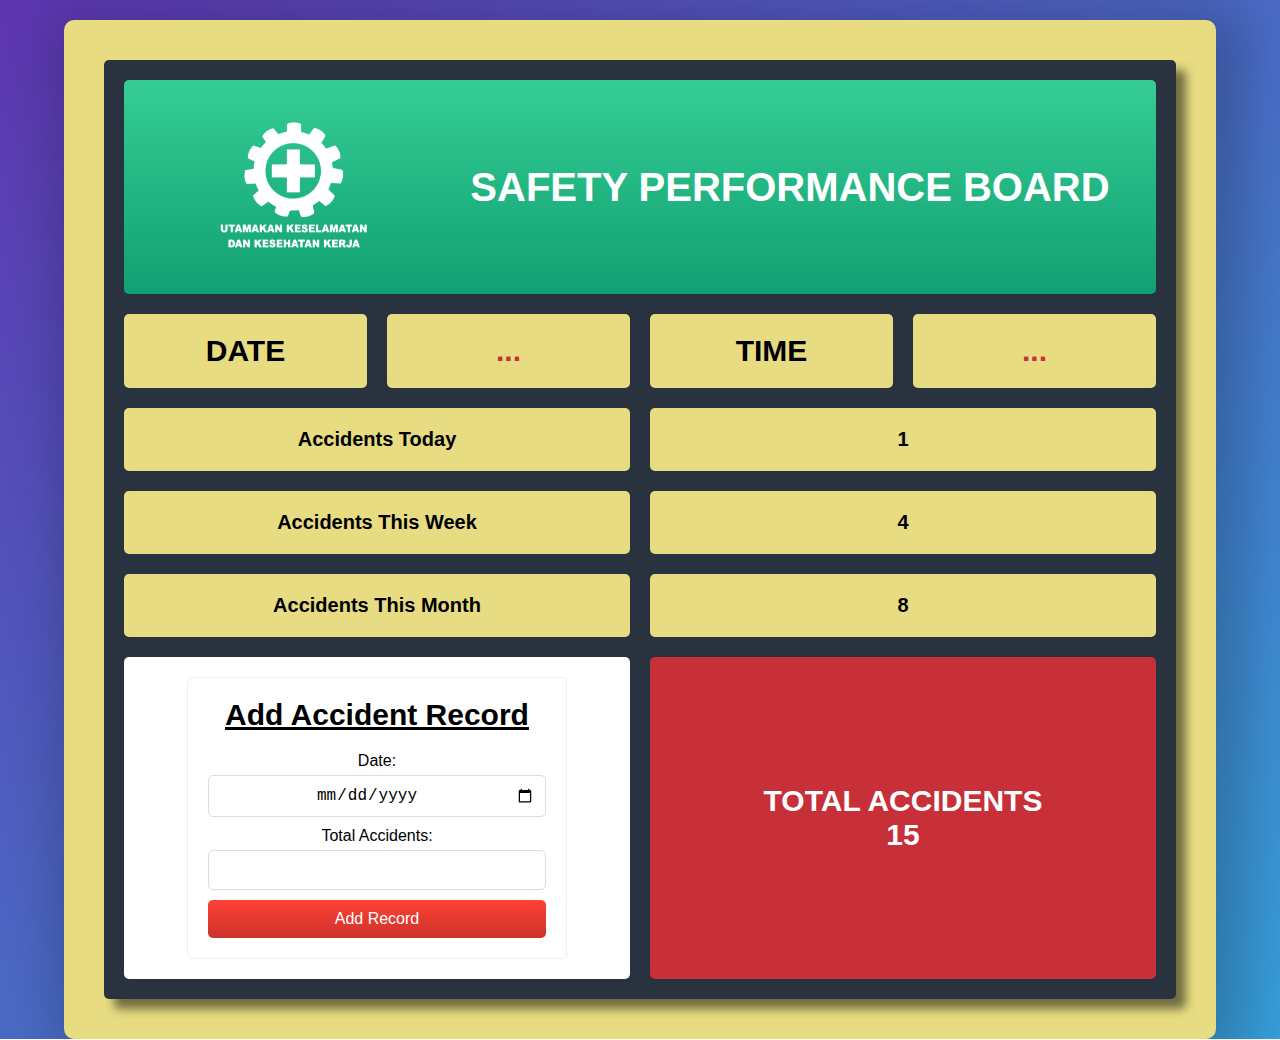
==== AccidentBoard/index.html @ 8c3fea72 "create function addAccidentRecord" ====
<!DOCTYPE html>
<html lang="en">
<head>
    <meta charset="UTF-8">
    <meta name="viewport" content="width=device-width, initial-scale=1.0">
    <link rel="icon" type="image/x-icon" size="16x16" href="logo-icon.png">
    <link rel="stylesheet" type="text/css" href="style.css">
    <title>Safety Performance Board</title>
</head>
<body>
    <div class="board-outter bg-yellow">
        <div class="board-inner bg-black radius-5">
            <div class="header-container bg-green radius-5">
                <div class="brand-logo">
                    <img src="Logo_Safety_First.png">
                </div>
                <div class="title">
                    <h1>SAFETY PERFORMANCE BOARD</h1>
                </div>
            </div>

            <div class="datetime-container">
                <div class="box-info bg-yellow radius-5"><h2>DATE</h2></div>
                <div class="box-info bg-yellow radius-5"><h2 class="color-red" id="currentDate">...</h2></div>
                <div class="box-info bg-yellow radius-5"><h2>TIME</h2></div>
                <div class="box-info bg-yellow radius-5"><h2 class="color-red" id="currentTime">...</h2></div>
            </div>

            <div class="accident-container">
                <div class="box-info bg-yellow radius-5"><h3>Accidents Today</h3></div>
                <div class="box-info bg-yellow radius-5"><h3>1</h3></div>
            </div>

            <div class="accident-container">
                <div class="box-info bg-yellow radius-5"><h3>Accidents This Week</h3></div>
                <div class="box-info bg-yellow radius-5"><h3>4</h3></div>
            </div>
            <div class="accident-container">
                <div class="box-info bg-yellow radius-5"><h3>Accidents This Month</h3></div>
                <div class="box-info bg-yellow radius-5"><h3>8</h3></div>
            </div>                        
            <div class="accident-container">
                <div class="box-info bg-white radius-5 form-input-accident">
                    <div class="form-section radius-5">
                        <h2>Add Accident Record</h2>
                        <form id="accidentForm">
                            <label>Date:</label>
                            <input type="date" class="radius-5" required>

                            <label>Total Accidents:</label>
                            <input type="number" min="1" class="radius-5" required>

                            <button type="submit" class="btn-danger">Add Record</button>
                        </form>
                    </div>
                </div>
                <div class="box-info bg-red radius-5">
                    <h2 class="color-white">
                        TOTAL ACCIDENTS<br />
                        15
                    </h2>
                </div>
            </div>
        </div>
    </div>
    <script type="text/javascript" src="script.js"></script>
</body>
</html>
---- AccidentBoard/style.css ----
* {
    margin: 0;
    padding: 0;
    box-sizing: border-box;
}
body {
    font-family: 'Segoe UI', Tahoma, Geneva, Verdana, sans-serif;
    background: linear-gradient(to bottom right, #5e35b0, #369ed9);
    min-height: 100vh;
}
.board-outter {
    width: 90%;
    margin: auto;
    padding: 40px;
    margin-top: 20px;
    border-radius: 10px;
    box-shadow: 10px 10px 50px 20px rgba(0, 0, 0, 0.2);
}
.board-inner {
    padding: 20px;
    box-shadow: 10px 10px 10px 0px rgba(0, 0, 0, 0.5);
}
.header-container {
    display: grid;
    grid-template-columns: 1fr 4fr;
    align-items: center;
    padding: 20px;
}
.brand-logo {
    text-align: center;
}
.brand-logo img {
    width: 300px;
}
.title {
    text-align: center;
}
.title h1 {
    font-size: 40px;
    color: white; 
    line-height: 1;
}
.datetime-container {
    display: grid;
    grid-template-columns: 1fr 1fr 1fr 1fr;
    gap: 20px;
    margin-top: 20px;
}
.accident-container {
    margin-top: 20px;
    display: grid;
    grid-template-columns: 1fr 1fr;
    gap: 20px;
}
/* Form style */
.form-input-accident {
    
}
.form-section {
    padding: 20px;
    border: 1px solid #eeeeee;
}
.form-section h2 {
    font-size: 30px;
    margin-bottom: 20px;
    text-decoration: underline;
}

label {
    display: block;
    font-size: 16px;
    margin-bottom: 5px;
}
input[type="date"], input[type="number"] {
    width: 100%;
    padding: 10px;
    margin-bottom: 10px;
    border: 1px solid #dddddd;
    font-size: 16px;
    text-align: center;
}
button {
    width: 100%;
    padding: 10px;
    cursor: pointer;
    background: linear-gradient(to bottom, #35cd95, #11A072);
    border: none;
    color: white;
    border-radius: 5px;
    font-size: 16px;
}
button:hover {
    background: linear-gradient(to bottom, #3fe0a5, #17b482);
}
button:active {
    background: linear-gradient(to bottom, #17b482, #3fe0a5);
}
button.btn-danger {
    background: linear-gradient(to bottom, #FF4136, #CC332B);
}
button.btn-danger:hover {
    background: linear-gradient(to bottom, #fb4d43, #e24037);
}
button.btn-danger:active {
    background: linear-gradient(to bottom, #e24037, #fb4d43);
}
button.btn-biru {
    background: linear-gradient(to bottom, #3000F2, #10162F);
}
button.btn-biru:hover {
    background: linear-gradient(to bottom, #5e35b0, #369ed9);
}
button.btn-biru:active {
    background: linear-gradient(to bottom, #369ed9, #5e35b0);
}

.box-info {
    padding: 20px;
    text-align: center;
    display: flex;
    align-items: center;
    justify-content: center;
    min-height: 50px;
}
.box-info h2 {
    font-size: 30px;
}
.box-info h3 {
    font-size: 20px;
}
/* Background and Color text */
.bg-yellow {
    background-color: #e7dc82;
}
.bg-black {
    background-color: #29323f;
}
.bg-green {
    background: linear-gradient(to bottom, #35cd95, #11a072);
}
.bg-red {
    background-color: #c72f39;
}
.bg-white {
    background-color: white;
}
.color-red {
    color: #c72f39;
}
.color-white {
    color: white;
}
.radius-5 {
    border-radius: 5px;
}


/* Responsive Design */
@media only screen and (max-width: 1024px) {
    .header-container {
        display: block;
    }
    .title h1 {
        font-size: 35px;
    }
    .box-info h2 {
        font-size: 25px;
    }
}
@media only screen and (max-width: 850px) {
    .datetime-container {
        grid-template-columns: 1fr 1fr;
    }
    .title h1 {
        font-size: 30px;
    }
}
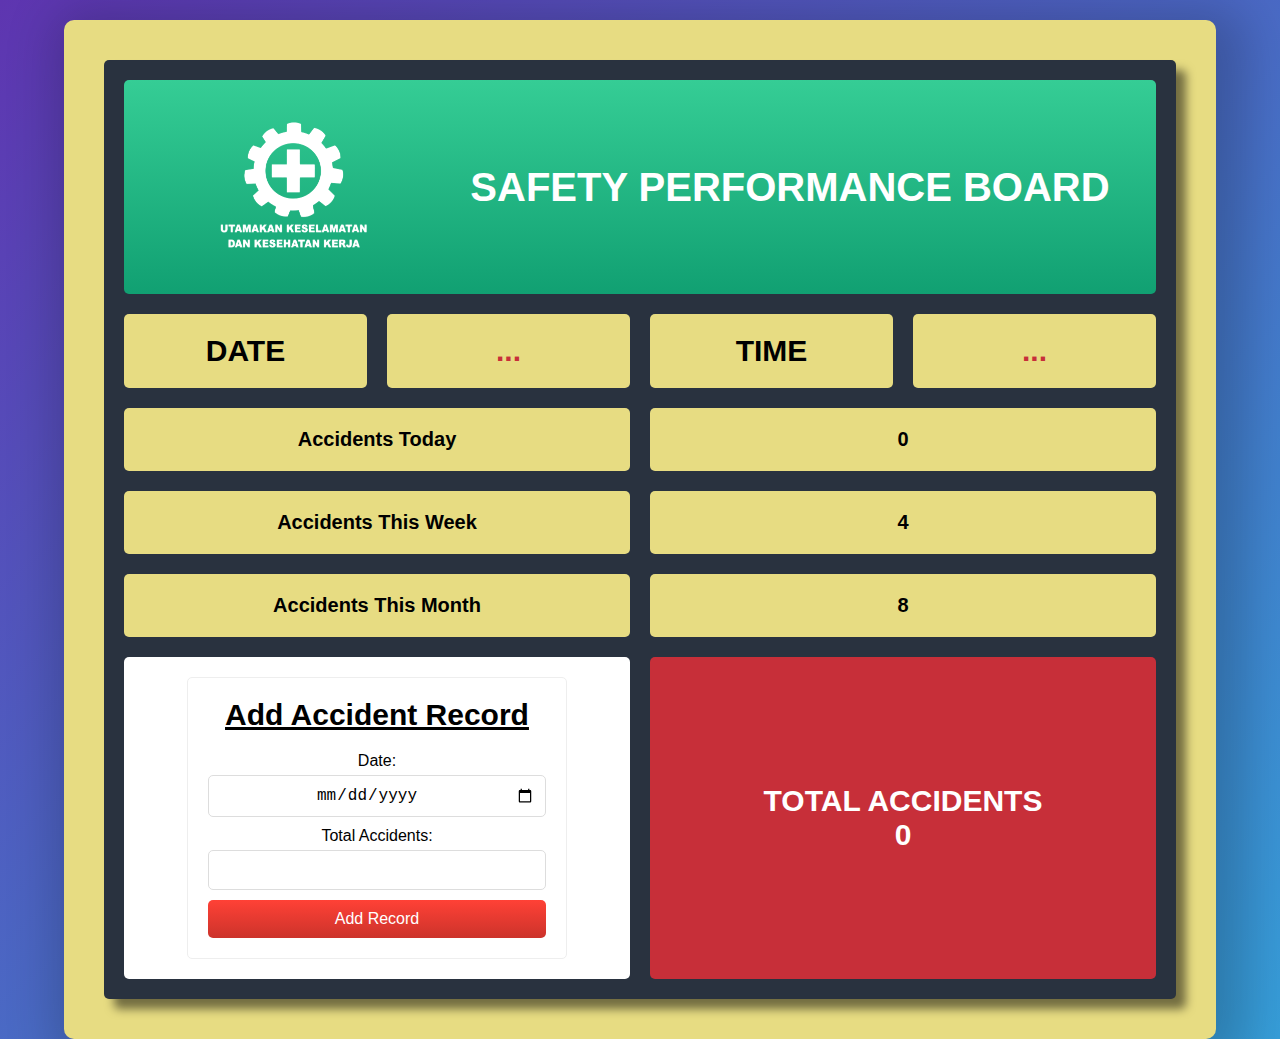
==== commit fdf4510b: "calculate stats" ====
--- a/AccidentBoard/index.html
+++ b/AccidentBoard/index.html
@@ -28,7 +28,7 @@
 
             <div class="accident-container">
                 <div class="box-info bg-yellow radius-5"><h3>Accidents Today</h3></div>
-                <div class="box-info bg-yellow radius-5"><h3>1</h3></div>
+                <div class="box-info bg-yellow radius-5"><h3 id="totalAccidentToday">...</h3></div>
             </div>
 
             <div class="accident-container">
@@ -45,10 +45,10 @@
                         <h2>Add Accident Record</h2>
                         <form id="accidentForm">
                             <label>Date:</label>
-                            <input type="date" class="radius-5" required>
+                            <input type="date" class="radius-5" id="accidentDate" required>
 
                             <label>Total Accidents:</label>
-                            <input type="number" min="1" class="radius-5" required>
+                            <input type="number" min="1" class="radius-5" id="accidentCount" required>
 
                             <button type="submit" class="btn-danger">Add Record</button>
                         </form>
@@ -57,7 +57,7 @@
                 <div class="box-info bg-red radius-5">
                     <h2 class="color-white">
                         TOTAL ACCIDENTS<br />
-                        15
+                        <span id="totalAccidentAllTime">...</span>
                     </h2>
                 </div>
             </div>
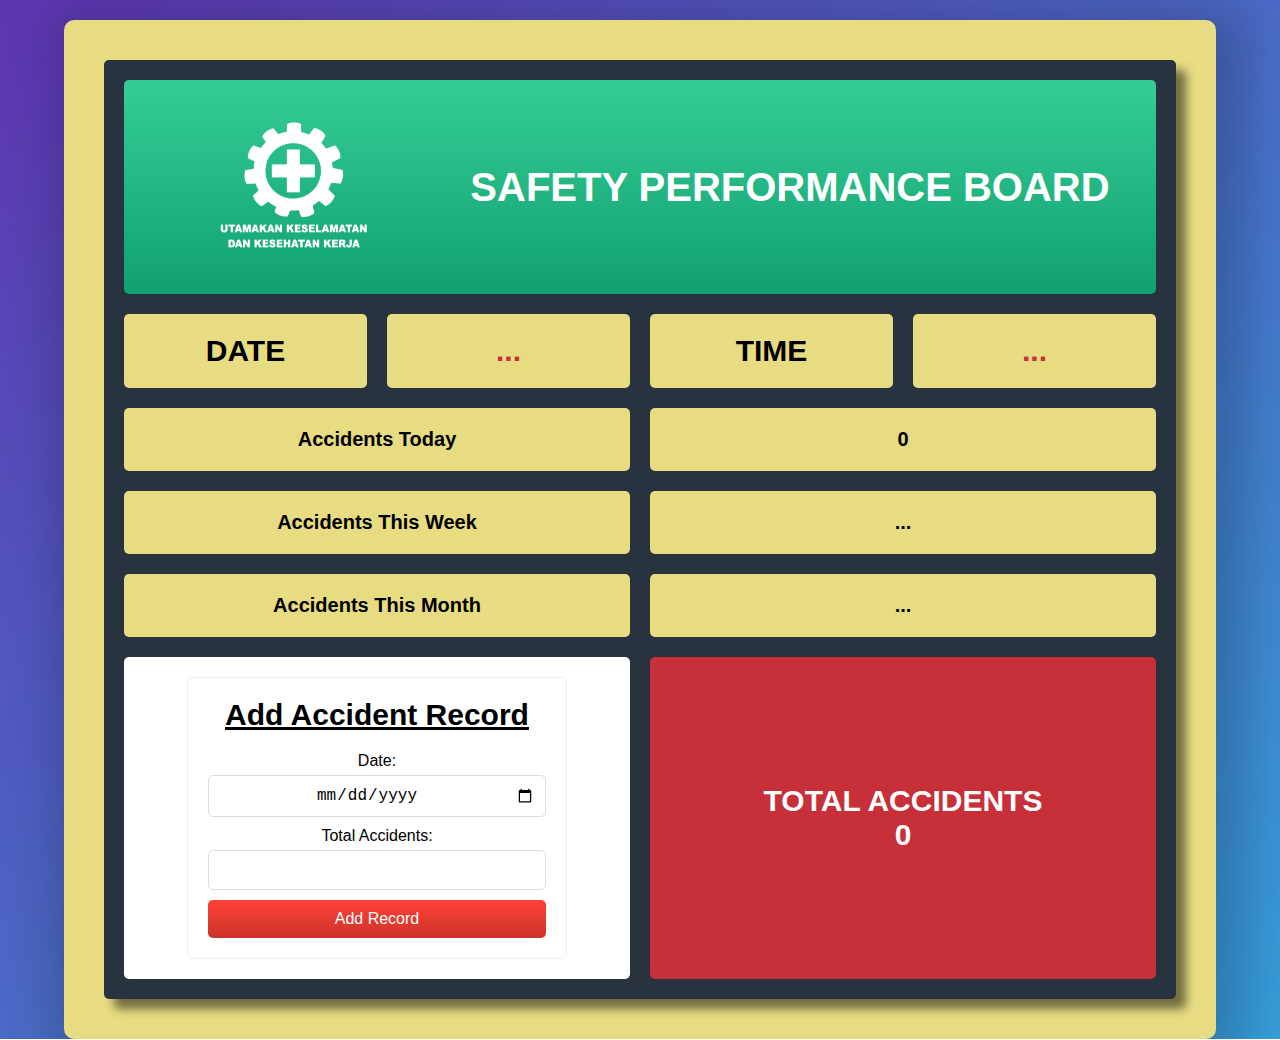
==== commit 9aee1bf9: "Count stats alltime and today" ====
--- a/AccidentBoard/index.html
+++ b/AccidentBoard/index.html
@@ -33,11 +33,11 @@
 
             <div class="accident-container">
                 <div class="box-info bg-yellow radius-5"><h3>Accidents This Week</h3></div>
-                <div class="box-info bg-yellow radius-5"><h3>4</h3></div>
+                <div class="box-info bg-yellow radius-5"><h3>...</h3></div>
             </div>
             <div class="accident-container">
                 <div class="box-info bg-yellow radius-5"><h3>Accidents This Month</h3></div>
-                <div class="box-info bg-yellow radius-5"><h3>8</h3></div>
+                <div class="box-info bg-yellow radius-5"><h3>...</h3></div>
             </div>                        
             <div class="accident-container">
                 <div class="box-info bg-white radius-5 form-input-accident">
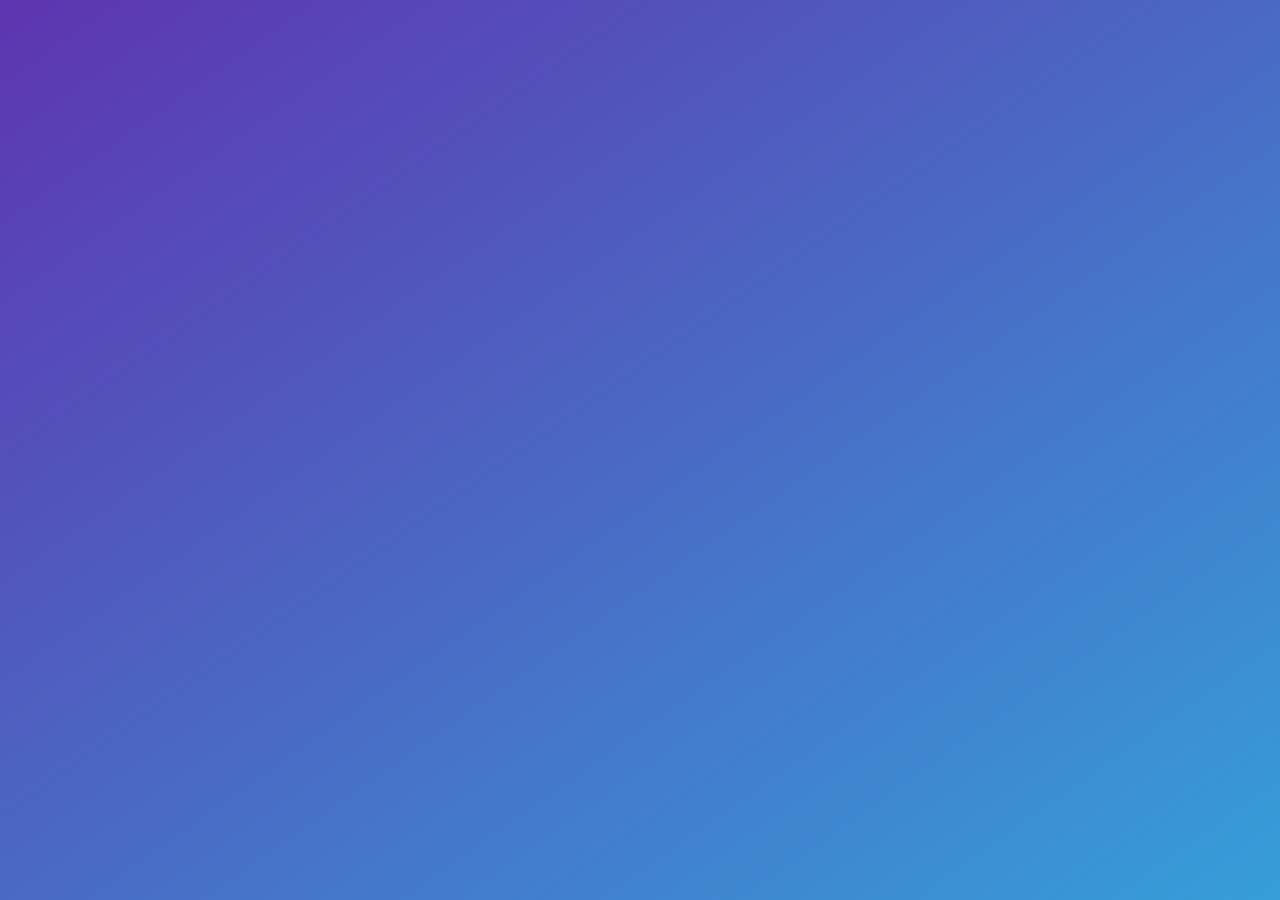
==== commit b36c1cbc: "Create encryption base64 encode" ====
--- a/AccidentBoard/index.html
+++ b/AccidentBoard/index.html
@@ -8,61 +8,6 @@
     <title>Safety Performance Board</title>
 </head>
 <body>
-    <div class="board-outter bg-yellow">
-        <div class="board-inner bg-black radius-5">
-            <div class="header-container bg-green radius-5">
-                <div class="brand-logo">
-                    <img src="Logo_Safety_First.png">
-                </div>
-                <div class="title">
-                    <h1>SAFETY PERFORMANCE BOARD</h1>
-                </div>
-            </div>
-
-            <div class="datetime-container">
-                <div class="box-info bg-yellow radius-5"><h2>DATE</h2></div>
-                <div class="box-info bg-yellow radius-5"><h2 class="color-red" id="currentDate">...</h2></div>
-                <div class="box-info bg-yellow radius-5"><h2>TIME</h2></div>
-                <div class="box-info bg-yellow radius-5"><h2 class="color-red" id="currentTime">...</h2></div>
-            </div>
-
-            <div class="accident-container">
-                <div class="box-info bg-yellow radius-5"><h3>Accidents Today</h3></div>
-                <div class="box-info bg-yellow radius-5"><h3 id="totalAccidentToday">...</h3></div>
-            </div>
-
-            <div class="accident-container">
-                <div class="box-info bg-yellow radius-5"><h3>Accidents This Week</h3></div>
-                <div class="box-info bg-yellow radius-5"><h3>...</h3></div>
-            </div>
-            <div class="accident-container">
-                <div class="box-info bg-yellow radius-5"><h3>Accidents This Month</h3></div>
-                <div class="box-info bg-yellow radius-5"><h3>...</h3></div>
-            </div>                        
-            <div class="accident-container">
-                <div class="box-info bg-white radius-5 form-input-accident">
-                    <div class="form-section radius-5">
-                        <h2>Add Accident Record</h2>
-                        <form id="accidentForm">
-                            <label>Date:</label>
-                            <input type="date" class="radius-5" id="accidentDate" required>
-
-                            <label>Total Accidents:</label>
-                            <input type="number" min="1" class="radius-5" id="accidentCount" required>
-
-                            <button type="submit" class="btn-danger">Add Record</button>
-                        </form>
-                    </div>
-                </div>
-                <div class="box-info bg-red radius-5">
-                    <h2 class="color-white">
-                        TOTAL ACCIDENTS<br />
-                        <span id="totalAccidentAllTime">...</span>
-                    </h2>
-                </div>
-            </div>
-        </div>
-    </div>
-    <script type="text/javascript" src="script.js"></script>
+    
 </body>
 </html>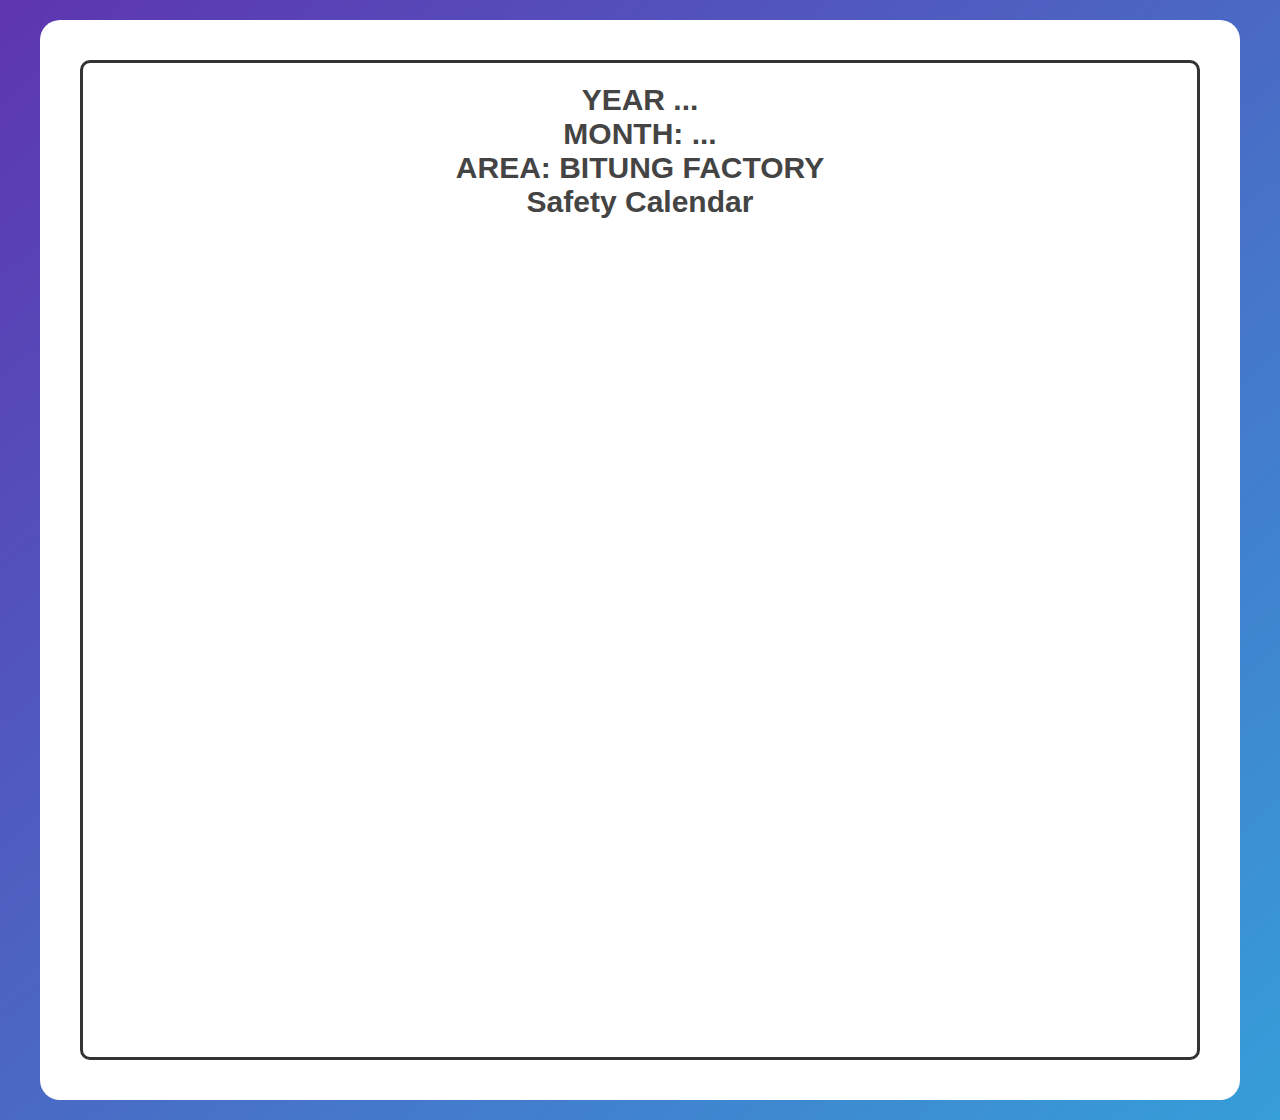
==== commit fd845d0b: "create public board" ====
--- a/AccidentBoard/index.html
+++ b/AccidentBoard/index.html
@@ -4,10 +4,20 @@
     <meta charset="UTF-8">
     <meta name="viewport" content="width=device-width, initial-scale=1.0">
     <link rel="icon" type="image/x-icon" size="16x16" href="logo-icon.png">
-    <link rel="stylesheet" type="text/css" href="style.css">
+    <link rel="stylesheet" type="text/css" href="public.css">
     <title>Safety Performance Board</title>
 </head>
 <body>
-    
+    <div class="container">
+        <div class="wrap">
+            <h1 class="title-board">
+                YEAR <span id="current-year">...</span><br />
+                MONTH: <span id="current-mont">...</span><br />
+                AREA: BITUNG FACTORY<br />
+                Safety Calendar
+            </h1>
+        </div>
+    </div>
+    <script type="text/javascript" src="script.js"></script>
 </body>
 </html>--- a/AccidentBoard/public.css
+++ b/AccidentBoard/public.css
@@ -0,0 +1,29 @@
+* {
+    margin: 0;
+    padding: 0;
+    box-sizing: border-box;
+}
+body {
+    font-family: 'Segoe UI', Tahoma, Geneva, Verdana, sans-serif;
+    background: linear-gradient(to bottom right, #5e35b0, #369ed9);
+    min-height: 100vh;
+    padding: 20px;
+}
+.container {
+    max-width: 1200px;
+    background-color: #ffffff;
+    border-radius: 20px;
+    margin: auto;
+    padding: 40px;
+}
+.wrap {
+    border: 3px solid #333333;
+    height: 1000px;
+    border-radius: 10px;
+    padding: 20px;
+}
+h1.title-board {
+    text-align: center;
+    color: #444444;
+    font-size: 30px;
+}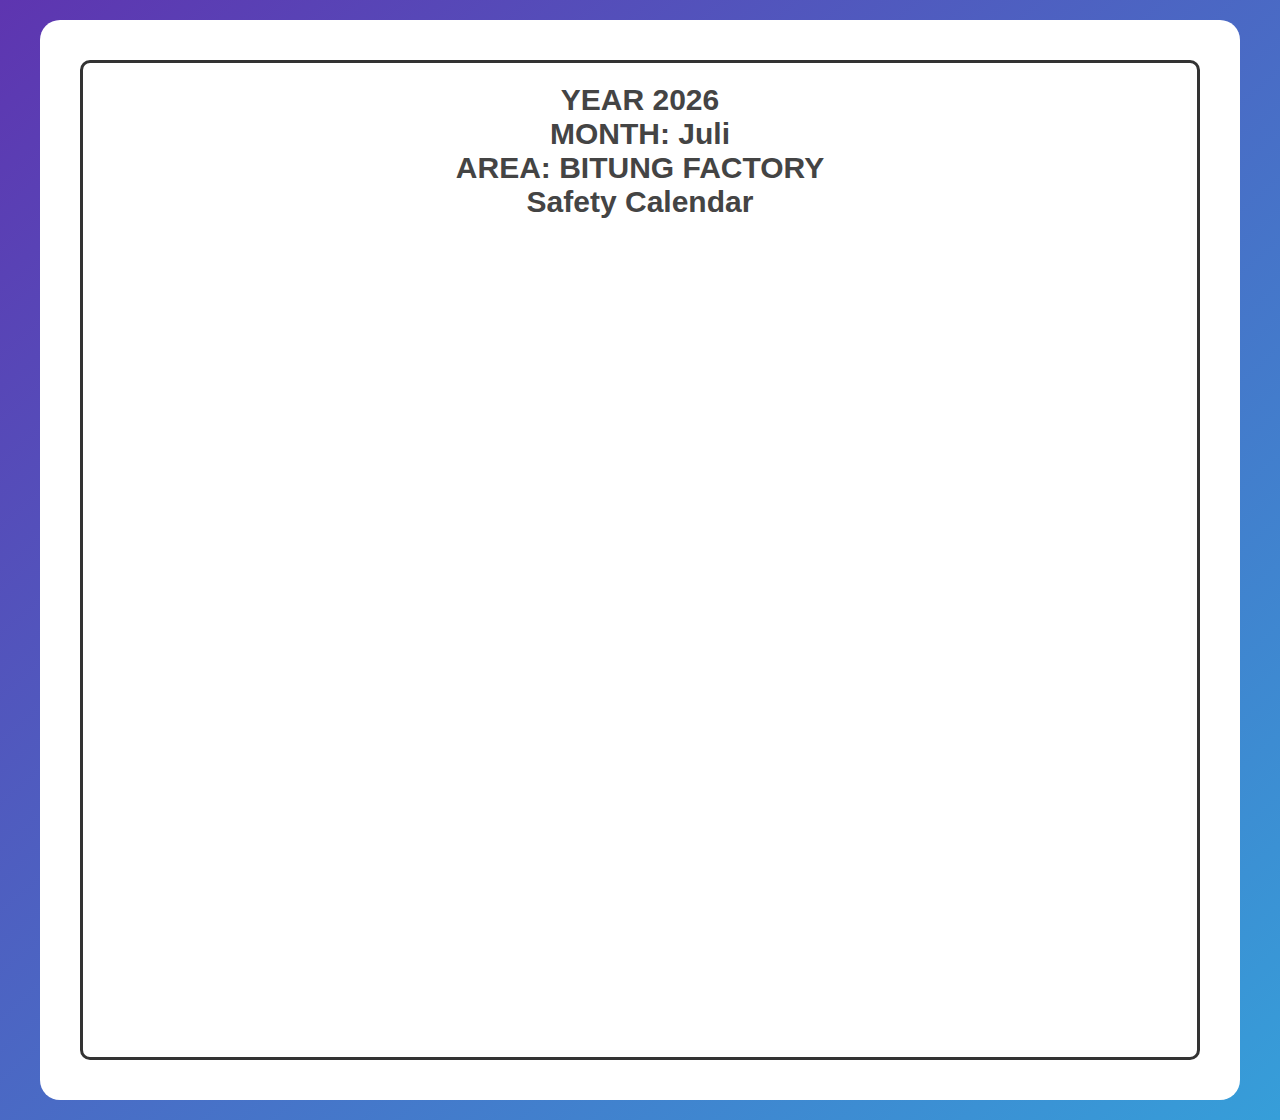
==== commit b591f292: "Create public.js" ====
--- a/AccidentBoard/index.html
+++ b/AccidentBoard/index.html
@@ -11,13 +11,13 @@
     <div class="container">
         <div class="wrap">
             <h1 class="title-board">
-                YEAR <span id="current-year">...</span><br />
-                MONTH: <span id="current-mont">...</span><br />
+                YEAR <span id="currentYear">...</span><br />
+                MONTH: <span id="currentMonth">...</span><br />
                 AREA: BITUNG FACTORY<br />
                 Safety Calendar
             </h1>
         </div>
     </div>
-    <script type="text/javascript" src="script.js"></script>
+    <script type="text/javascript" src="public.js"></script>
 </body>
 </html>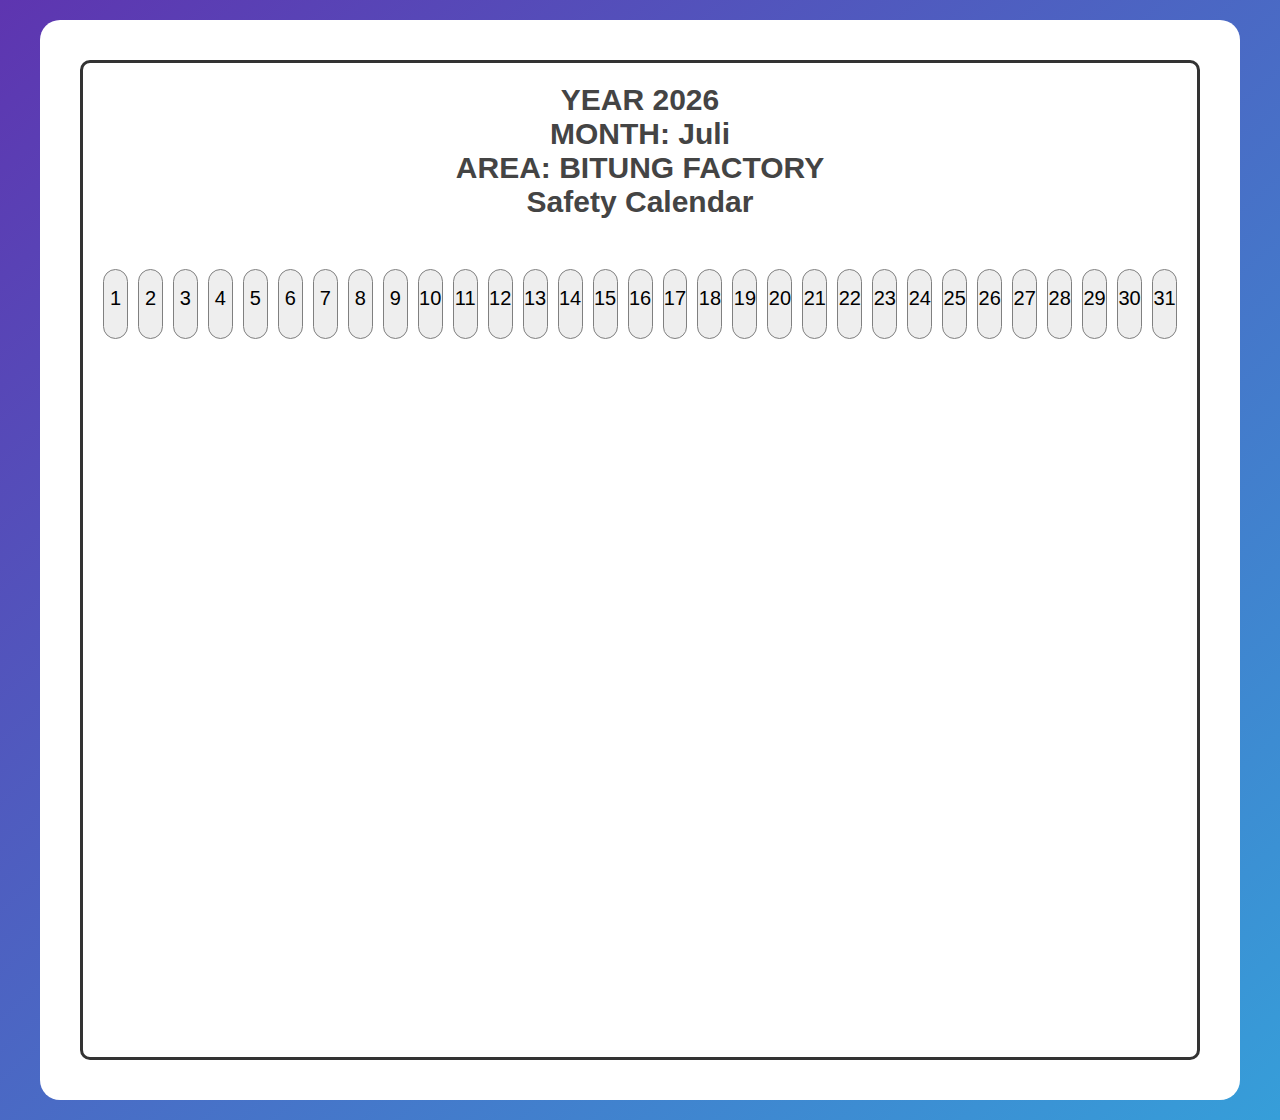
==== commit eb16cc2f: "create display date circle" ====
--- a/AccidentBoard/index.html
+++ b/AccidentBoard/index.html
@@ -16,6 +16,8 @@
                 AREA: BITUNG FACTORY<br />
                 Safety Calendar
             </h1>
+
+            <div class="day-container" id="displayDateCalendar"></div>
         </div>
     </div>
     <script type="text/javascript" src="public.js"></script>
--- a/AccidentBoard/public.css
+++ b/AccidentBoard/public.css
@@ -26,4 +26,19 @@
     text-align: center;
     color: #444444;
     font-size: 30px;
+}
+.day-container {
+    margin-top: 50px;
+    display: flex;
+    gap: 10px; 
+}
+.day-value {
+    width: 70px;
+    height: 70px;
+    background-color: #eeeeee;
+    text-align: center;
+    border-radius: 50px;
+    border: 1px solid gray;
+    font-size: 20px;
+    padding-top: 17px;
 }